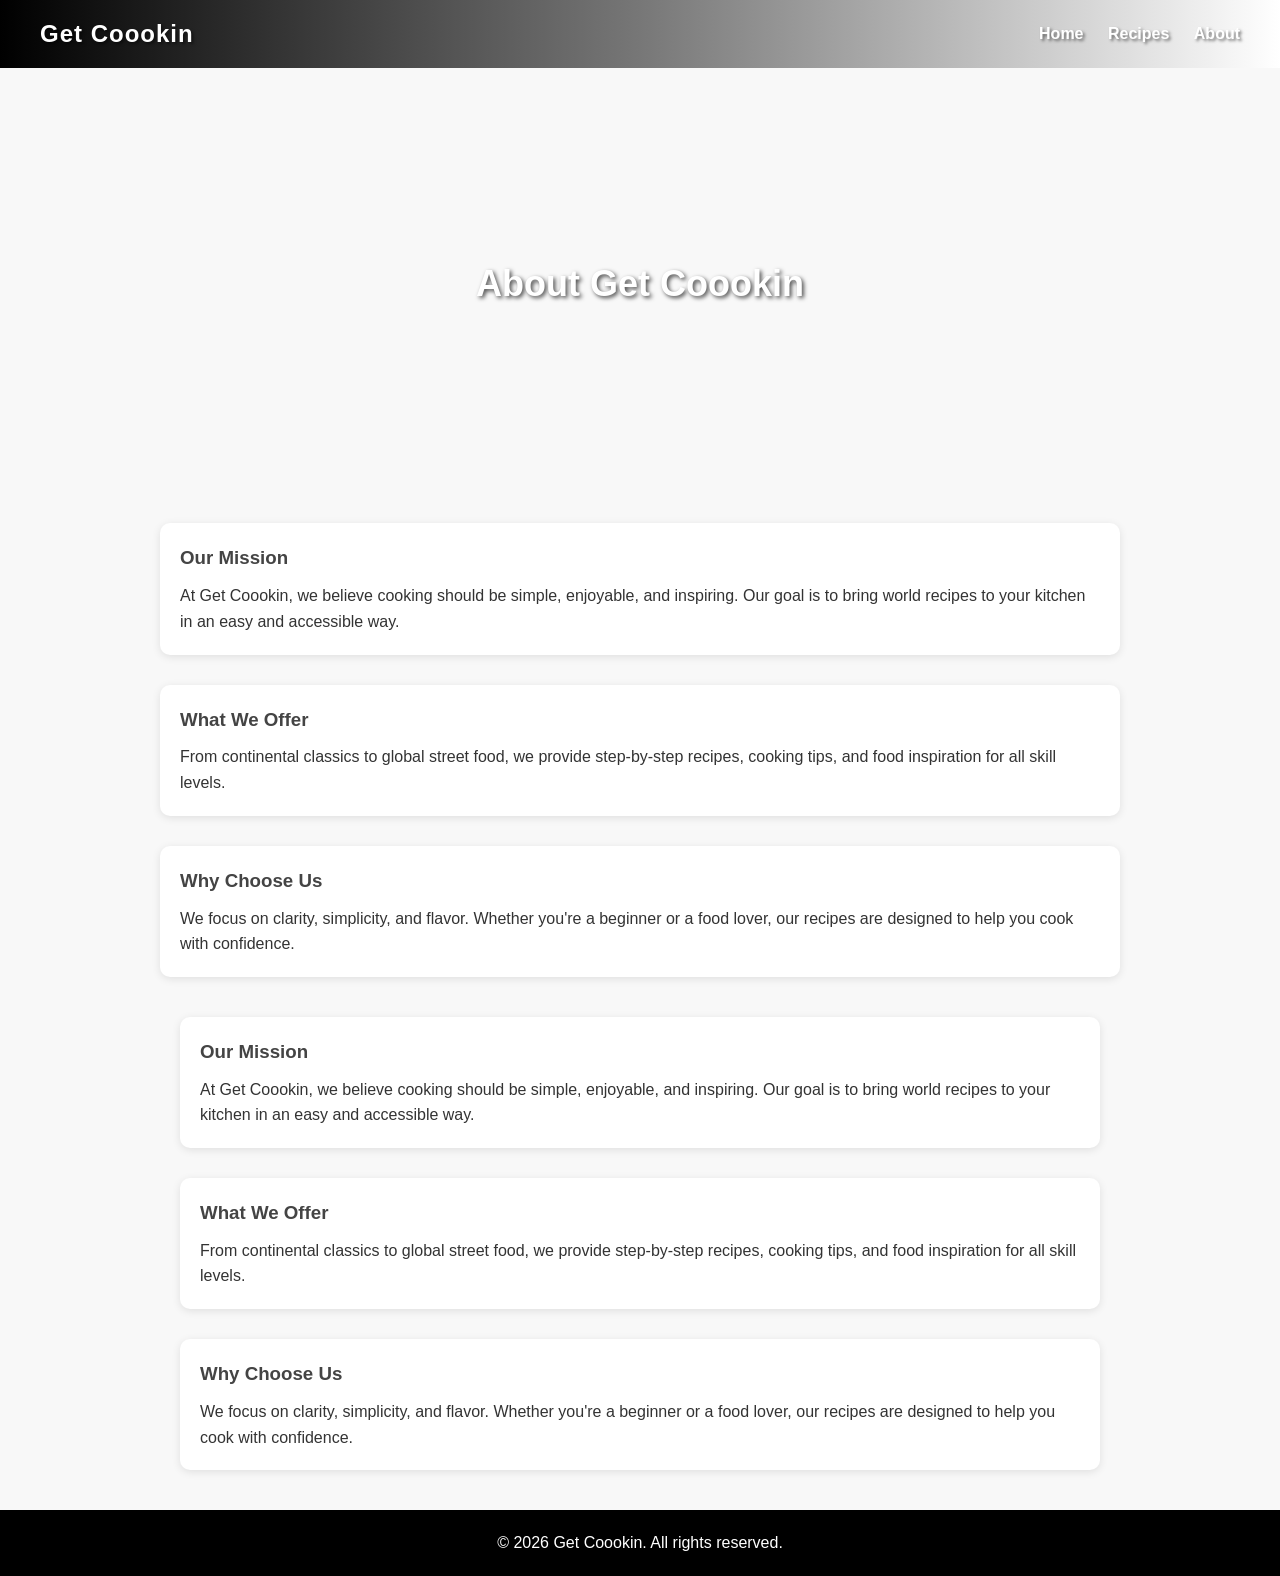
==== about.html @ ed464a99 "dal MAKNEI" ====
<!DOCTYPE html>
<html lang="en">

<head>
    <meta charset="UTF-8">
    <meta name="viewport" content="width=device-width, initial-scale=1.0">
    <title>About - Get Coookin</title>
    <style>
        * {
            margin: 0;
            padding: 0;
            top:0;
            box-sizing: border-box;
            font-family: Arial, Helvetica, sans-serif;
        }

        body {
            background: #f8f8f8;
            color: #333;
            line-height: 1.6;
        }

        
        header {
            background: linear-gradient(90deg, #000000, #777, white);
            color: white;
            padding: 15px 40px;
            display: flex;
            justify-content: space-between;
            align-items: center;
            text-shadow: 2px 2px 3px rgba(0,0,0,0.5);
            position: sticky;
            top: 0;
            z-index: 1000;
        }

        header h1 {
            font-size: 24px;
            letter-spacing: 1px;
        }

        nav a {
            color: white;
            margin-left: 20px;
            text-decoration: none;
            font-weight: bold;
        }

        nav a:hover {
            text-decoration: underline;
        }

        
        .hero {
            background: linear-gradient(rgba(0, 0, 0, 0.45)), url("https://images.unsplash.com/photo-1504674900247-0877df9cc836");
            height: 400px;
            display: flex;
            color: white;
            text-align: center;
            padding: 15px;
            border-radius: 10px;
            margin-top: 20px;
            margin: 15px;
            justify-content: center;
            align-items: center;
            background-blend-mode:normal;
            background-size: cover;
            text-shadow: 2px 2px 4px rgba(0, 0, 0, 0.7);
        }

        .hero h2 {
            font-size: 36px;
            padding: 15px 25px;
            border-radius: 10px;
        }

        .container {
            max-width: 1000px;
            margin: 40px auto;
            padding: 0 20px;
        }

        .section {
            margin-bottom: 30px;
            background: white;
            padding: 20px;
            border-radius: 10px;
            box-shadow: 0 2px 8px rgba(0, 0, 0, 0.1);
        }

        .section h3 {
            margin-bottom: 10px;
            color: #444;
        }

       
        footer {
            text-align: center;
            padding: 20px;
            background: #000000;
            color: white;
            margin-top: 40px;
        }

        @media (max-width: 768px) {
            .hero h2 {
                font-size: 26px;
            }

            header {
                flex-direction: column;
                text-align: center;
            }

            nav {
                margin-top: 10px;
            }
        }
    </style>
</head>

<body>

   
    <header>
        <h1>Get Coookin</h1>
        <nav>
            <a href="index.html">Home</a>
            <a href="recipes.html">Recipes</a>
            <a href="about.html">About</a>
        </nav>
    </header>

   
    <section class="hero">
        <h2>About Get Coookin</h2>
    </section>

   
    <div class="container">

        <div class="section">
            <h3>Our Mission</h3>
            <p>
                At Get Coookin, we believe cooking should be simple, enjoyable, and inspiring.
                Our goal is to bring world recipes to your kitchen in an easy and accessible way.
            </p>
        </div>

        <div class="section">
            <h3>What We Offer</h3>
            <p>
                From continental classics to global street food, we provide step-by-step recipes,
                cooking tips, and food inspiration for all skill levels.
            </p>
        </div>

        <div class="section">
            <h3>Why Choose Us</h3>
            <p>
                We focus on clarity, simplicity, and flavor. Whether you're a beginner or a food lover,
                our recipes are designed to help you cook with confidence.
            </p>
        </div>
       
        <div class="container">

            <div class="section">
                <h3>Our Mission</h3>
                <p>
                    At Get Coookin, we believe cooking should be simple, enjoyable, and inspiring.
                    Our goal is to bring world recipes to your kitchen in an easy and accessible way.
                </p>
            </div>

            <div class="section">
                <h3>What We Offer</h3>
                <p>
                    From continental classics to global street food, we provide step-by-step recipes,
                    cooking tips, and food inspiration for all skill levels.
                </p>
            </div>

            <div class="section">
                <h3>Why Choose Us</h3>
                <p>
                    We focus on clarity, simplicity, and flavor. Whether you're a beginner or a food lover,
                    our recipes are designed to help you cook with confidence.
                </p>
            </div>

        </div>
    </div>

    <!-- Footer -->
    <footer>
        <p>&copy; 2026 Get Coookin. All rights reserved.</p>
    </footer>

</body>

</html>
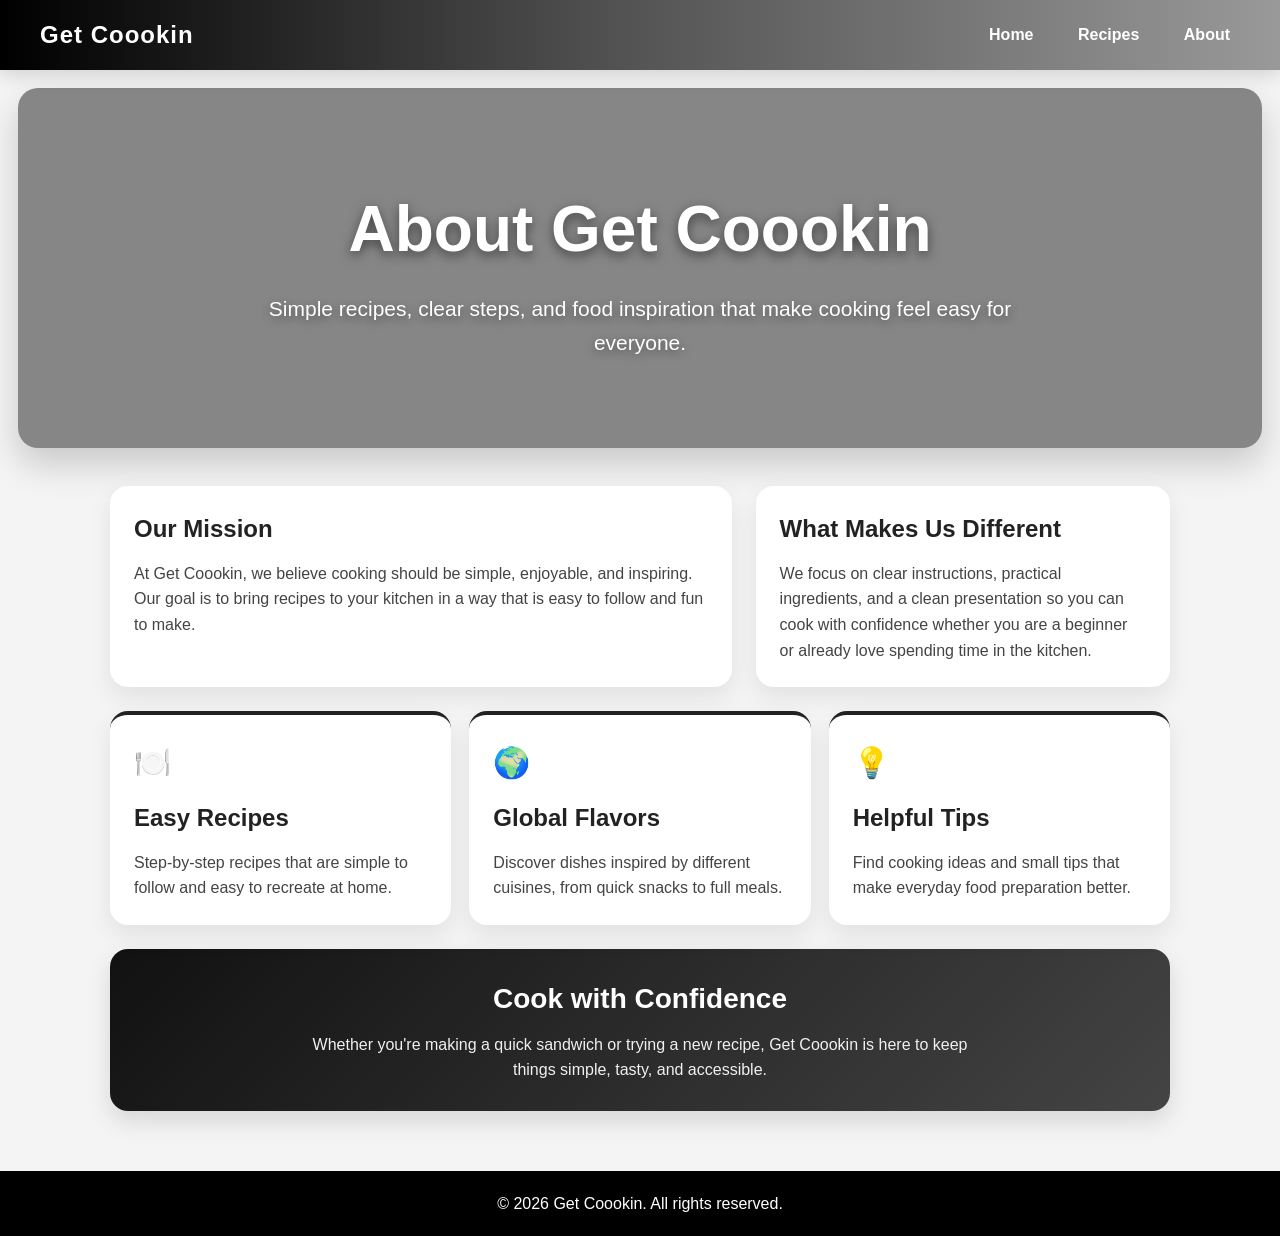
==== commit 693aa5c6: "Finishing changes" ====
--- a/about.html
+++ b/about.html
@@ -2,36 +2,35 @@
 <html lang="en">
 
 <head>
-    <meta charset="UTF-8">
-    <meta name="viewport" content="width=device-width, initial-scale=1.0">
+    <meta charset="UTF-8" />
+    <meta name="viewport" content="width=device-width, initial-scale=1.0" />
     <title>About - Get Coookin</title>
     <style>
         * {
             margin: 0;
             padding: 0;
-            top:0;
             box-sizing: border-box;
             font-family: Arial, Helvetica, sans-serif;
         }
 
         body {
-            background: #f8f8f8;
+            background: #f4f4f4;
             color: #333;
             line-height: 1.6;
         }
 
-        
         header {
-            background: linear-gradient(90deg, #000000, #777, white);
-            color: white;
-            padding: 15px 40px;
+            background: linear-gradient(90deg, #000, #555, #999);
+            color: white;
+            padding: 16px 40px;
             display: flex;
             justify-content: space-between;
             align-items: center;
-            text-shadow: 2px 2px 3px rgba(0,0,0,0.5);
+            flex-wrap: wrap;
             position: sticky;
             top: 0;
             z-index: 1000;
+            box-shadow: 0 4px 18px rgba(0, 0, 0, .15);
         }
 
         header h1 {
@@ -44,69 +43,149 @@
             margin-left: 20px;
             text-decoration: none;
             font-weight: bold;
-        }
+            transition: all 0.25s ease;
+            padding: 6px 10px;
+            border-radius: 8px;
+        }
+
 
         nav a:hover {
-            text-decoration: underline;
-        }
-
-        
+
+            background: rgba(255, 255, 255, 0.18);
+
+            color: white;
+
+        }
+
+        nav ul {
+            gap: 12px;
+        }
+
+        nav a {
+            padding: 10px;
+        }
+
         .hero {
-            background: linear-gradient(rgba(0, 0, 0, 0.45)), url("https://images.unsplash.com/photo-1504674900247-0877df9cc836");
-            height: 400px;
+            min-height: 360px;
+            margin: 18px;
+            border-radius: 20px;
+            overflow: hidden;
             display: flex;
-            color: white;
+            align-items: center;
+            justify-content: center;
             text-align: center;
-            padding: 15px;
-            border-radius: 10px;
-            margin-top: 20px;
-            margin: 15px;
-            justify-content: center;
-            align-items: center;
-            background-blend-mode:normal;
+            color: white;
+            padding: 30px;
+            background:
+                linear-gradient(rgba(0, 0, 0, .45), rgba(0, 0, 0, .45)),
+                url("https://images.unsplash.com/photo-1504674900247-0877df9cc836?auto=format&fit=crop&w=1600&q=80");
             background-size: cover;
-            text-shadow: 2px 2px 4px rgba(0, 0, 0, 0.7);
+            background-position: center;
+            background-repeat: no-repeat;
+            box-shadow: 0 16px 35px rgba(0, 0, 0, .18);
         }
 
         .hero h2 {
-            font-size: 36px;
-            padding: 15px 25px;
-            border-radius: 10px;
+            font-size: clamp(34px, 5vw, 64px);
+            margin-bottom: 12px;
+            text-shadow: 0 4px 12px rgba(0, 0, 0, .5);
+        }
+
+        .hero p {
+            max-width: 760px;
+            margin: 0 auto;
+            font-size: clamp(17px, 2vw, 21px);
+            text-shadow: 0 3px 10px rgba(0, 0, 0, .4);
         }
 
         .container {
-            max-width: 1000px;
-            margin: 40px auto;
-            padding: 0 20px;
-        }
-
-        .section {
-            margin-bottom: 30px;
+            max-width: 1100px;
+            margin: 0 auto;
+            padding: 20px;
+        }
+
+        .intro {
+            display: grid;
+            grid-template-columns: 1.2fr .8fr;
+            gap: 24px;
+            margin-bottom: 24px;
+        }
+
+        .section,
+        .feature {
             background: white;
-            padding: 20px;
-            border-radius: 10px;
-            box-shadow: 0 2px 8px rgba(0, 0, 0, 0.1);
-        }
-
-        .section h3 {
+            padding: 24px;
+            border-radius: 18px;
+            box-shadow: 0 10px 25px rgba(0, 0, 0, .08);
+        }
+
+        .section h3,
+        .feature h3 {
+            margin-bottom: 12px;
+            color: #222;
+            font-size: 24px;
+        }
+
+        .section p,
+        .feature p {
+            font-size: 16px;
+            color: #444;
+        }
+
+        .features {
+            display: grid;
+            grid-template-columns: repeat(3, 1fr);
+            gap: 18px;
+            margin-bottom: 24px;
+        }
+
+        .feature {
+            text-align: left;
+            border-top: 4px solid #222;
+        }
+
+        .feature .icon {
+            font-size: 30px;
+            margin-bottom: 12px;
+        }
+
+        .cta {
+            background: linear-gradient(135deg, #111, #444);
+            color: white;
+            border-radius: 18px;
+            padding: 28px;
+            text-align: center;
+            box-shadow: 0 10px 25px rgba(0, 0, 0, .12);
+        }
+
+        .cta h3 {
+            font-size: 28px;
             margin-bottom: 10px;
-            color: #444;
-        }
-
-       
+        }
+
+        .cta p {
+            max-width: 700px;
+            margin: 0 auto;
+            color: #f0f0f0;
+        }
+
         footer {
             text-align: center;
             padding: 20px;
-            background: #000000;
+            background: #000;
             color: white;
             margin-top: 40px;
         }
 
+        @media (max-width: 900px) {
+
+            .intro,
+            .features {
+                grid-template-columns: 1fr;
+            }
+        }
+
         @media (max-width: 768px) {
-            .hero h2 {
-                font-size: 26px;
-            }
-
             header {
                 flex-direction: column;
                 text-align: center;
@@ -115,84 +194,85 @@
             nav {
                 margin-top: 10px;
             }
+
+            .hero {
+                margin: 14px;
+                min-height: 300px;
+            }
+
+            .container {
+                padding: 16px;
+            }
         }
     </style>
 </head>
 
 <body>
 
-   
     <header>
         <h1>Get Coookin</h1>
         <nav>
             <a href="index.html">Home</a>
-            <a href="recipes.html">Recipes</a>
+            <a href="recipe.html">Recipes</a>
             <a href="about.html">About</a>
         </nav>
     </header>
 
-   
     <section class="hero">
-        <h2>About Get Coookin</h2>
+        <div>
+            <h2>About Get Coookin</h2>
+            <p>Simple recipes, clear steps, and food inspiration that make cooking feel easy for everyone.</p>
+        </div>
     </section>
 
-   
     <div class="container">
-
-        <div class="section">
-            <h3>Our Mission</h3>
-            <p>
-                At Get Coookin, we believe cooking should be simple, enjoyable, and inspiring.
-                Our goal is to bring world recipes to your kitchen in an easy and accessible way.
-            </p>
-        </div>
-
-        <div class="section">
-            <h3>What We Offer</h3>
-            <p>
-                From continental classics to global street food, we provide step-by-step recipes,
-                cooking tips, and food inspiration for all skill levels.
-            </p>
-        </div>
-
-        <div class="section">
-            <h3>Why Choose Us</h3>
-            <p>
-                We focus on clarity, simplicity, and flavor. Whether you're a beginner or a food lover,
-                our recipes are designed to help you cook with confidence.
-            </p>
-        </div>
-       
-        <div class="container">
-
+        <div class="intro">
             <div class="section">
                 <h3>Our Mission</h3>
                 <p>
                     At Get Coookin, we believe cooking should be simple, enjoyable, and inspiring.
-                    Our goal is to bring world recipes to your kitchen in an easy and accessible way.
+                    Our goal is to bring recipes to your kitchen in a way that is easy to follow and fun to make.
                 </p>
             </div>
 
             <div class="section">
-                <h3>What We Offer</h3>
+                <h3>What Makes Us Different</h3>
                 <p>
-                    From continental classics to global street food, we provide step-by-step recipes,
-                    cooking tips, and food inspiration for all skill levels.
+                    We focus on clear instructions, practical ingredients, and a clean presentation so you can
+                    cook with confidence whether you are a beginner or already love spending time in the kitchen.
                 </p>
             </div>
-
-            <div class="section">
-                <h3>Why Choose Us</h3>
-                <p>
-                    We focus on clarity, simplicity, and flavor. Whether you're a beginner or a food lover,
-                    our recipes are designed to help you cook with confidence.
-                </p>
-            </div>
-
+        </div>
+
+        <div class="features">
+            <div class="feature">
+                <div class="icon">🍽️</div>
+                <h3>Easy Recipes</h3>
+                <p>Step-by-step recipes that are simple to follow and easy to recreate at home.</p>
+            </div>
+
+            <div class="feature">
+                <div class="icon">🌍</div>
+                <h3>Global Flavors</h3>
+                <p>Discover dishes inspired by different cuisines, from quick snacks to full meals.</p>
+            </div>
+
+            <div class="feature">
+                <div class="icon">💡</div>
+                <h3>Helpful Tips</h3>
+                <p>Find cooking ideas and small tips that make everyday food preparation better.</p>
+            </div>
+        </div>
+
+        <div class="cta">
+            <h3>Cook with Confidence</h3>
+            <p>
+                Whether you're making a quick sandwich or trying a new recipe, Get Coookin is here to keep things
+                simple, tasty, and accessible.
+            </p>
         </div>
     </div>
 
-    <!-- Footer -->
     <footer>
         <p>&copy; 2026 Get Coookin. All rights reserved.</p>
     </footer>
